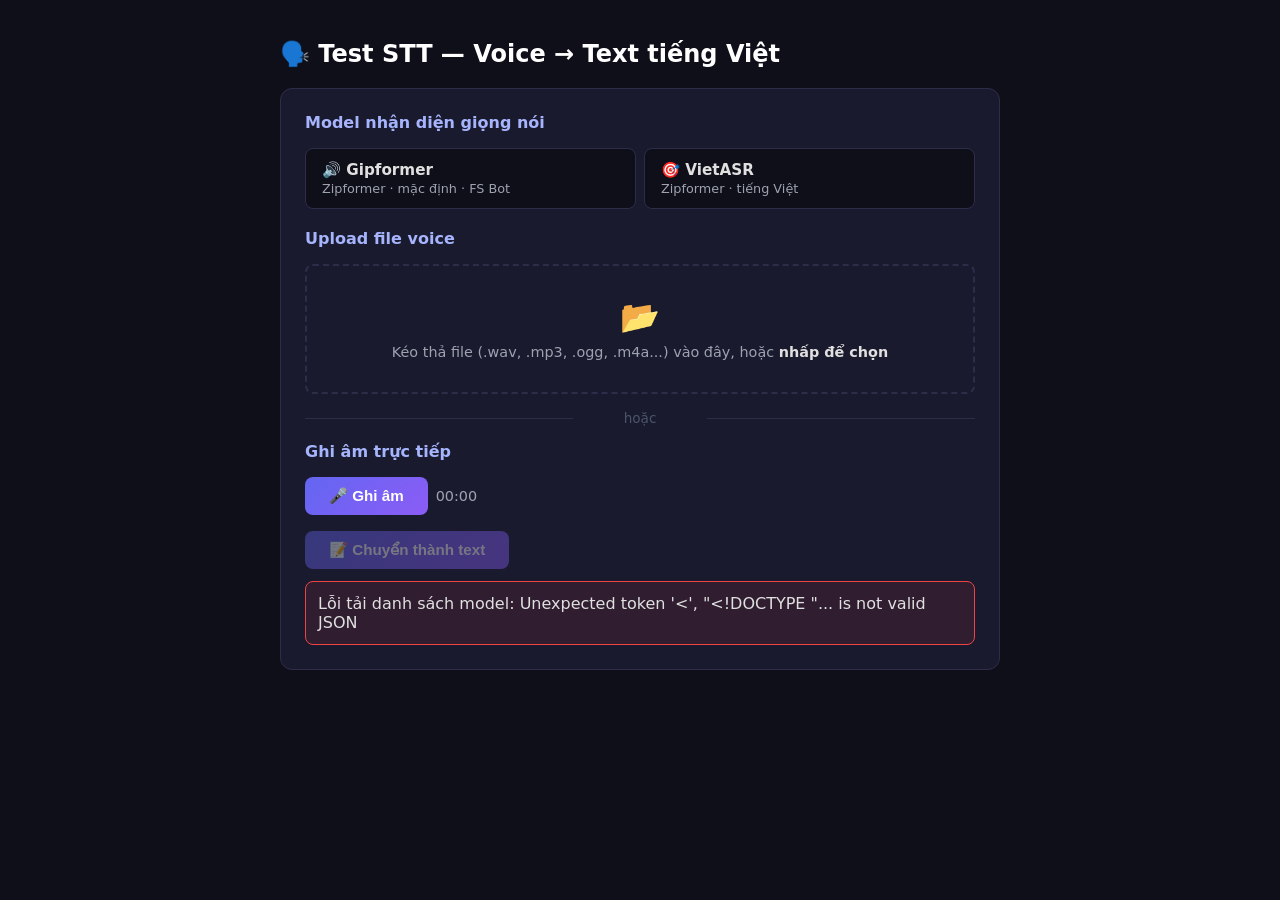
==== freeswitch_agent/client/stt-test.html @ 10cd0c50 "Add TTS test page and STT test page with Silero VAD segmentation - /tts-test: Text → Voice, chọn 1 t" ====
<!DOCTYPE html>
<html lang="vi">
<head>
  <meta charset="UTF-8">
  <meta name="viewport" content="width=device-width, initial-scale=1.0">
  <title>STT Test - Voice to Text</title>
  <style>
    * { box-sizing: border-box; margin: 0; padding: 0; }
    body { font-family: system-ui, -apple-system, sans-serif; background: #0f0f1a; color: #e0e0e0; min-height: 100vh; display: flex; justify-content: center; padding: 20px; }
    .container { max-width: 720px; width: 100%; }
    h1 { font-size: 1.5rem; margin: 20px 0; color: #fff; }
    .card { background: #1a1a2e; border: 1px solid #2d2d4a; border-radius: 12px; padding: 24px; margin-bottom: 16px; }
    .card-title { font-size: 1rem; font-weight: 600; margin-bottom: 16px; color: #a5b4fc; }

    .upload-zone { border: 2px dashed #2d2d4a; border-radius: 8px; padding: 32px; text-align: center; cursor: pointer; transition: 0.2s; }
    .upload-zone:hover, .upload-zone.dragover { border-color: #6366f1; background: rgba(99,102,241,0.08); }
    .upload-zone.has-file { border-color: #22c55e; background: rgba(34,197,94,0.05); }
    .upload-icon { font-size: 2rem; margin-bottom: 8px; }
    .upload-text { color: #9ca3af; font-size: 0.9rem; }
    .upload-text strong { color: #e0e0e0; }
    .file-info { display: none; margin-top: 12px; padding: 8px 12px; background: #0f0f1a; border-radius: 6px; font-size: 0.85rem; color: #9ca3af; }
    .file-info.show { display: block; }

    .btn { padding: 10px 24px; border: none; border-radius: 8px; font-weight: 600; cursor: pointer; font-size: 0.95rem; transition: 0.2s; }
    .btn-primary { background: linear-gradient(135deg, #6366f1, #8b5cf6); color: #fff; }
    .btn-primary:hover { opacity: 0.9; }
    .btn-primary:disabled { opacity: 0.4; cursor: not-allowed; }
    .btn-row { margin-top: 16px; display: flex; gap: 8px; align-items: center; }

    .recorder-bar { display: flex; gap: 8px; align-items: center; margin-top: 12px; }
    .recorder-bar .btn { flex-shrink: 0; }
    .record-timer { font-size: 0.9rem; color: #9ca3af; font-variant-numeric: tabular-nums; }
    .record-timer.recording { color: #ef4444; }
    #record-btn.recording { background: #ef4444; animation: pulse 1s infinite; }
    @keyframes pulse { 0%, 100% { opacity: 1; } 50% { opacity: 0.6; } }

    .form-row { margin-top: 14px; }
    .form-row .label { font-size: 0.8rem; color: #9ca3af; margin-bottom: 6px; }
    .model-options { display: flex; gap: 8px; flex-wrap: wrap; }
    .model-chip { flex: 1; min-width: 200px; padding: 12px 16px; border: 1px solid #2d2d4a; border-radius: 8px; background: #0f0f1a; color: #e0e0e0; cursor: pointer; transition: 0.2s; text-align: left; }
    .model-chip:hover { border-color: #6366f1; }
    .model-chip.selected { border-color: #6366f1; background: rgba(99,102,241,0.1); }
    .model-chip .model-name { font-weight: 600; font-size: 0.95rem; }
    .model-chip .model-desc { font-size: 0.8rem; color: #9ca3af; margin-top: 2px; }
    .model-chip.disabled { opacity: 0.4; cursor: not-allowed; }

    .status { margin-top: 12px; padding: 12px; border-radius: 8px; display: none; }
    .status.show { display: block; }
    .status.loading { background: rgba(99,102,241,0.1); border: 1px solid #6366f1; }
    .status.success { background: rgba(34,197,94,0.1); border: 1px solid #22c55e; }
    .status.error { background: rgba(239,68,68,0.1); border: 1px solid #ef4444; }
    .status .spinner { display: inline-block; width: 16px; height: 16px; border: 2px solid #6366f1; border-top-color: transparent; border-radius: 50%; animation: spin 0.8s linear infinite; margin-right: 8px; vertical-align: middle; }
    @keyframes spin { to { transform: rotate(360deg); } }

    .result-section { margin-top: 16px; }
    .result-section .label { font-size: 0.8rem; color: #6b7280; text-transform: uppercase; letter-spacing: 0.05em; margin-bottom: 4px; }
    .result-section .value { background: #0f0f1a; padding: 12px; border-radius: 6px; font-size: 1.05rem; line-height: 1.6; white-space: pre-wrap; word-break: break-word; color: #fff; }
    .timing { font-size: 0.8rem; color: #6b7280; margin-top: 8px; }

    .segments { margin-top: 4px; display: flex; flex-direction: column; gap: 6px; }
    .segment { display: flex; gap: 10px; background: #0f0f1a; border: 1px solid #2d2d4a; border-radius: 6px; padding: 8px 12px; align-items: flex-start; }
    .segment-time { font-size: 0.75rem; color: #6366f1; font-variant-numeric: tabular-nums; white-space: nowrap; padding-top: 2px; min-width: 108px; }
    .segment-text { font-size: 0.95rem; color: #e0e0e0; line-height: 1.5; }

    .hidden { display: none; }
    input[type="file"] { display: none; }

    .or-divider { text-align: center; color: #4a5568; font-size: 0.85rem; margin: 16px 0; position: relative; }
    .or-divider::before, .or-divider::after { content: ''; position: absolute; top: 50%; width: 40%; height: 1px; background: #2d2d4a; }
    .or-divider::before { left: 0; }
    .or-divider::after { right: 0; }
  </style>
</head>
<body>
<div class="container">
  <h1>🗣️ Test STT — Voice → Text tiếng Việt</h1>

  <div class="card">
    <div class="card-title">Model nhận diện giọng nói</div>
    <div class="model-options" id="model-options">
      <div class="model-chip" data-model="gipformer">
        <div class="model-name">🔊 Gipformer</div>
        <div class="model-desc">Zipformer · mặc định · FS Bot</div>
      </div>
      <div class="model-chip" data-model="vietasr">
        <div class="model-name">🎯 VietASR</div>
        <div class="model-desc">Zipformer · tiếng Việt</div>
      </div>
    </div>

    <div class="card-title" style="margin-top:20px;">Upload file voice</div>
    <div class="upload-zone" id="drop-zone">
      <div class="upload-icon">📂</div>
      <div class="upload-text">Kéo thả file (.wav, .mp3, .ogg, .m4a...) vào đây, hoặc <strong>nhấp để chọn</strong></div>
      <div class="file-info" id="file-info"></div>
    </div>
    <input type="file" id="file-input" accept=".wav,.mp3,.ogg,.m4a,.flac,.aac,audio/*">

    <div class="or-divider">hoặc</div>

    <div class="card-title">Ghi âm trực tiếp</div>
    <div class="recorder-bar">
      <button class="btn btn-primary" id="record-btn">🎤 Ghi âm</button>
      <span class="record-timer" id="record-timer">00:00</span>
    </div>
    <div class="file-info" id="recorded-info"></div>

    <div class="btn-row">
      <button class="btn btn-primary" id="submit-btn" disabled>📝 Chuyển thành text</button>
    </div>

    <div class="status" id="status"></div>
  </div>

  <div class="card hidden" id="result-card">
    <div class="card-title">Kết quả nhận diện</div>
    <div class="result-section">
      <div class="label">📝 Văn bản</div>
      <div class="value" id="result-text"></div>
    </div>

    <div class="result-section hidden" id="segments-section">
      <div class="label">📑 Đoạn theo khoảng lặng <span id="segments-count"></span></div>
      <div class="segments" id="segments-container"></div>
    </div>

    <div class="timing" id="timing"></div>
  </div>
</div>

<script>
const modelOptions = document.getElementById('model-options');
const dropZone = document.getElementById('drop-zone');
const fileInput = document.getElementById('file-input');
const fileInfo = document.getElementById('file-info');
const submitBtn = document.getElementById('submit-btn');
const statusDiv = document.getElementById('status');
const resultCard = document.getElementById('result-card');
const resultText = document.getElementById('result-text');
const timingDiv = document.getElementById('timing');
const segmentsSection = document.getElementById('segments-section');
const segmentsContainer = document.getElementById('segments-container');
const segmentsCount = document.getElementById('segments-count');

const recordBtn = document.getElementById('record-btn');
const recordTimer = document.getElementById('record-timer');
const recordedInfo = document.getElementById('recorded-info');

let selectedModel = null;
let selectedFile = null;
let mediaRecorder = null;
let recordingChunks = [];
let recordingStartTime = null;
let recordingTimer = null;

// ── Load models ──
async function loadModels() {
  try {
    const resp = await fetch('/stt/models');
    const data = await resp.json();
    const models = data.models || [];
    modelOptions.innerHTML = '';
    models.forEach(m => {
      const chip = document.createElement('div');
      chip.className = 'model-chip' + (m.available ? '' : ' disabled');
      chip.dataset.model = m.name;
      chip.innerHTML = `<div class="model-name">${m.label.split(' ')[0]} ${m.default ? '· mặc định' : ''}</div>
                        <div class="model-desc">${m.label}</div>`;
      chip.addEventListener('click', () => selectModel(m.name, chip));
      modelOptions.appendChild(chip);
      if (m.default && m.available) selectModel(m.name, chip);
    });
    if (!selectedModel) showStatus('error', 'Không có model nào khả dụng.');
  } catch (e) {
    showStatus('error', 'Lỗi tải danh sách model: ' + e.message);
  }
}

function selectModel(name, chip) {
  if (chip && chip.classList.contains('disabled')) return;
  selectedModel = name;
  document.querySelectorAll('.model-chip').forEach(c => c.classList.remove('selected'));
  if (chip) chip.classList.add('selected');
}

// ── Drag & drop ──
dropZone.addEventListener('click', () => fileInput.click());
dropZone.addEventListener('dragover', (e) => { e.preventDefault(); dropZone.classList.add('dragover'); });
dropZone.addEventListener('dragleave', () => dropZone.classList.remove('dragover'));
dropZone.addEventListener('drop', (e) => {
  e.preventDefault();
  dropZone.classList.remove('dragover');
  const files = e.dataTransfer.files;
  if (files.length > 0) handleFile(files[0]);
});

fileInput.addEventListener('change', () => {
  if (fileInput.files.length > 0) handleFile(fileInput.files[0]);
});

function handleFile(file) {
  selectedFile = file;
  dropZone.classList.add('has-file');
  fileInfo.textContent = `📄 ${file.name} (${(file.size / 1024).toFixed(1)} KB)`;
  fileInfo.classList.add('show');
  updateSubmitState();
  hideStatus();
}

// ── Recording (tương tự upload-test: chuyển mic → WAV 16kHz mono) ──
recordBtn.addEventListener('click', async () => {
  if (mediaRecorder && mediaRecorder.state === 'recording') {
    stopRecording();
    return;
  }
  try {
    const stream = await navigator.mediaDevices.getUserMedia({ audio: true });
    startRecording(stream);
  } catch (e) {
    showStatus('error', 'Không thể truy cập microphone: ' + e.message);
  }
});

function startRecording(stream) {
  recordingChunks = [];
  mediaRecorder = new MediaRecorder(stream, {
    mimeType: MediaRecorder.isTypeSupported('audio/webm') ? 'audio/webm' : 'audio/mp4',
  });

  mediaRecorder.ondataavailable = (e) => {
    if (e.data.size > 0) recordingChunks.push(e.data);
  };

  mediaRecorder.onstop = async () => {
    stream.getTracks().forEach(t => t.stop());

    const blob = new Blob(recordingChunks);
    try {
      const arrayBuffer = await blob.arrayBuffer();
      const audioCtx = new (window.AudioContext || window.webkitAudioContext)();
      const audioBuffer = await audioCtx.decodeAudioData(arrayBuffer);

      // Convert to mono 16000Hz WAV
      const srcRate = audioBuffer.sampleRate;
      const srcData = audioBuffer.getChannelData(0);
      const targetRate = 16000;
      const ratio = targetRate / srcRate;
      const dstLen = Math.round(srcData.length * ratio);
      const dstData = new Float32Array(dstLen);

      for (let i = 0; i < dstLen; i++) {
        const srcIdx = i / ratio;
        const lo = Math.floor(srcIdx);
        const hi = Math.min(lo + 1, srcData.length - 1);
        const frac = srcIdx - lo;
        dstData[i] = srcData[lo] * (1 - frac) + srcData[hi] * frac;
      }

      const int16 = new Int16Array(dstLen);
      for (let i = 0; i < dstLen; i++) {
        const s = Math.max(-1, Math.min(1, dstData[i]));
        int16[i] = s < 0 ? s * 32768 : s * 32767;
      }

      // Build WAV header
      const wavHeader = new ArrayBuffer(44);
      const dv = new DataView(wavHeader);
      dv.setUint32(0, 0x52494646, false); // RIFF
      dv.setUint32(4, 36 + dstLen * 2, true);
      dv.setUint32(8, 0x57415645, false); // WAVE
      dv.setUint32(12, 0x666D7420, false); // fmt
      dv.setUint32(16, 16, true);
      dv.setUint16(20, 1, true); // PCM
      dv.setUint16(22, 1, true); // mono
      dv.setUint32(24, targetRate, true);
      dv.setUint32(28, targetRate * 2, true);
      dv.setUint16(32, 2, true);
      dv.setUint16(34, 16, true);
      dv.setUint32(36, 0x64617461, false); // data
      dv.setUint32(40, dstLen * 2, true);

      const wavBlob = new Blob([wavHeader, int16.buffer]);
      const fileName = `recording_${Date.now()}.wav`;

      selectedFile = new File([wavBlob], fileName, { type: 'audio/wav' });
      recordedInfo.textContent = `🎤 ${fileName} (${(selectedFile.size / 1024).toFixed(1)} KB, ${targetRate}Hz)`;
      recordedInfo.classList.add('show');
      updateSubmitState();
      showStatus('success', 'Ghi âm thành công! Nhấn "Chuyển thành text" để nhận diện.');
    } catch (e) {
      showStatus('error', 'Lỗi xử lý audio: ' + e.message);
    }
  };

  mediaRecorder.start();
  recordBtn.textContent = '⏹ Dừng';
  recordBtn.classList.add('recording');
  recordingStartTime = Date.now();
  recordingTimer = setInterval(updateTimer, 100);
}

function stopRecording() {
  if (mediaRecorder && mediaRecorder.state === 'recording') {
    mediaRecorder.stop();
    recordBtn.textContent = '🎤 Ghi âm';
    recordBtn.classList.remove('recording');
    clearInterval(recordingTimer);
    recordingTimer = null;
  }
}

function updateTimer() {
  if (!recordingStartTime) return;
  const elapsed = Math.floor((Date.now() - recordingStartTime) / 1000);
  const m = String(Math.floor(elapsed / 60)).padStart(2, '0');
  const s = String(elapsed % 60).padStart(2, '0');
  recordTimer.textContent = `${m}:${s}`;
  recordTimer.classList.add('recording');
}

// ── Submit state ──
function updateSubmitState() {
  submitBtn.disabled = !selectedFile || !selectedModel;
}

// ── Submit ──
submitBtn.addEventListener('click', async () => {
  if (!selectedFile || !selectedModel) return;

  submitBtn.disabled = true;
  showStatus('loading', `⏳ Đang nhận diện bằng ${selectedModel}... (lần đầu có thể mất 10-30s do load model)`);

  const formData = new FormData();
  formData.append('file', selectedFile);
  formData.append('model', selectedModel);

  try {
    const resp = await fetch('/stt', {
      method: 'POST',
      body: formData,
    });
    const data = await resp.json();

    if (!resp.ok || !data.success) {
      showStatus('error', data.detail || data.error || ('HTTP ' + resp.status));
      submitBtn.disabled = false;
      updateSubmitState();
      return;
    }

    resultCard.classList.remove('hidden');
    resultText.textContent = data.text || '(không nhận diện được giọng nói)';
    showStatus('success', '✅ Nhận diện thành công!');
    timingDiv.textContent =
      `⏱ Model: ${data.model} · Audio: ${data.duration_s}s · Xử lý: ${data.processing_time_s}s` +
      (data.segmented ? ` · ${data.segments.length} đoạn` : '');

    // Render segments với timestamp
    if (data.segments && data.segments.length > 1) {
      segmentsSection.classList.remove('hidden');
      segmentsCount.textContent = `(${data.segments.length})`;
      segmentsContainer.innerHTML = data.segments.map(s =>
        `<div class="segment">
           <span class="segment-time">[${fmtTime(s.start_s)} – ${fmtTime(s.end_s)}]</span>
           <span class="segment-text">${escapeHtml(s.text)}</span>
         </div>`
      ).join('');
    } else {
      segmentsSection.classList.add('hidden');
    }
  } catch (e) {
    showStatus('error', 'Lỗi kết nối: ' + e.message);
  }

  updateSubmitState();
});

// ── UI helpers ──
function fmtTime(sec) {
  const m = Math.floor(sec / 60);
  const s = sec - m * 60;
  return `${m}:${s < 10 ? '0' : ''}${s.toFixed(1)}`;
}

function escapeHtml(str) {
  return String(str || '').replace(/[&<>"']/g, c => ({
    '&': '&amp;', '<': '&lt;', '>': '&gt;', '"': '&quot;', "'": '&#39;'
  })[c]);
}

function showStatus(type, msg) {
  statusDiv.className = 'status show ' + type;
  if (type === 'loading') {
    statusDiv.innerHTML = `<span class="spinner"></span> ${msg}`;
  } else {
    statusDiv.textContent = msg;
  }
}

function hideStatus() {
  statusDiv.className = 'status';
}

// ── Init ──
loadModels();
</script>
</body>
</html>
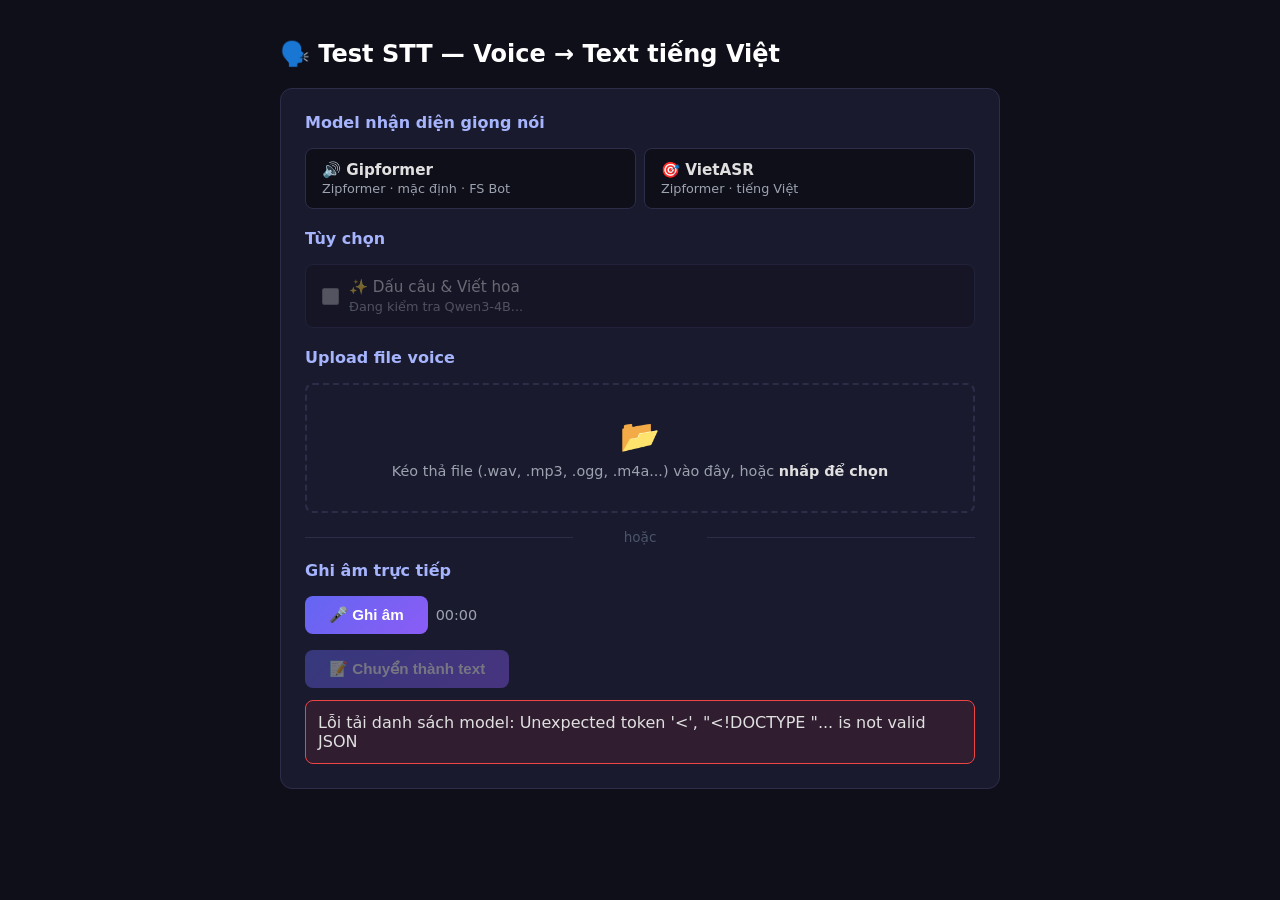
==== commit af582b3b: "Add optional LLM postprocess (Qwen3-4B) for STT: punctuation, capitalization - /stt nhận postprocess" ====
--- a/freeswitch_agent/client/stt-test.html
+++ b/freeswitch_agent/client/stt-test.html
@@ -37,6 +37,14 @@
     .form-row { margin-top: 14px; }
     .form-row .label { font-size: 0.8rem; color: #9ca3af; margin-bottom: 6px; }
     .model-options { display: flex; gap: 8px; flex-wrap: wrap; }
+    .postprocess-toggle { display: flex; align-items: center; gap: 10px; padding: 12px 16px; border: 1px solid #2d2d4a; border-radius: 8px; background: #0f0f1a; cursor: pointer; transition: 0.2s; user-select: none; }
+    .postprocess-toggle:hover { border-color: #6366f1; }
+    .postprocess-toggle input { accent-color: #8b5cf6; width: 17px; height: 17px; cursor: pointer; }
+    .postprocess-toggle .label-text { font-size: 0.95rem; font-weight: 500; }
+    .postprocess-toggle .sub { font-size: 0.8rem; color: #9ca3af; }
+    .postprocess-toggle.disabled { opacity: 0.4; cursor: not-allowed; }
+    .postprocess-toggle.disabled input { cursor: not-allowed; }
+
     .model-chip { flex: 1; min-width: 200px; padding: 12px 16px; border: 1px solid #2d2d4a; border-radius: 8px; background: #0f0f1a; color: #e0e0e0; cursor: pointer; transition: 0.2s; text-align: left; }
     .model-chip:hover { border-color: #6366f1; }
     .model-chip.selected { border-color: #6366f1; background: rgba(99,102,241,0.1); }
@@ -88,6 +96,15 @@
       </div>
     </div>
 
+    <div class="card-title" style="margin-top:20px;">Tùy chọn</div>
+    <label class="postprocess-toggle disabled" id="postprocess-toggle">
+      <input type="checkbox" id="postprocess-cb" disabled>
+      <span>
+        <span class="label-text">✨ Dấu câu &amp; Viết hoa</span><br>
+        <span class="sub" id="postprocess-sub">Đang kiểm tra Qwen3-4B...</span>
+      </span>
+    </label>
+
     <div class="card-title" style="margin-top:20px;">Upload file voice</div>
     <div class="upload-zone" id="drop-zone">
       <div class="upload-icon">📂</div>
@@ -130,6 +147,9 @@
 
 <script>
 const modelOptions = document.getElementById('model-options');
+const postprocessToggle = document.getElementById('postprocess-toggle');
+const postprocessCb = document.getElementById('postprocess-cb');
+const postprocessSub = document.getElementById('postprocess-sub');
 const dropZone = document.getElementById('drop-zone');
 const fileInput = document.getElementById('file-input');
 const fileInfo = document.getElementById('file-info');
@@ -160,6 +180,17 @@
     const data = await resp.json();
     const models = data.models || [];
     modelOptions.innerHTML = '';
+
+    // LLM postprocess (dấu câu & viết hoa)
+    if (data.postprocess && data.postprocess.available) {
+      postprocessToggle.classList.remove('disabled');
+      postprocessCb.disabled = false;
+      postprocessSub.textContent = `Qwen3-4B · dấu câu, viết hoa, chia đoạn, giữ nội dung`;
+    } else {
+      postprocessCb.checked = false;
+      postprocessSub.textContent = 'Không khả dụng (thiếu Qwen3-4B trên Ollama)';
+    }
+
     models.forEach(m => {
       const chip = document.createElement('div');
       chip.className = 'model-chip' + (m.available ? '' : ' disabled');
@@ -333,6 +364,7 @@
   const formData = new FormData();
   formData.append('file', selectedFile);
   formData.append('model', selectedModel);
+  if (postprocessCb.checked) formData.append('postprocess', 'true');
 
   try {
     const resp = await fetch('/stt', {
@@ -350,10 +382,11 @@
 
     resultCard.classList.remove('hidden');
     resultText.textContent = data.text || '(không nhận diện được giọng nói)';
-    showStatus('success', '✅ Nhận diện thành công!');
+    showStatus('success', '✅ Nhận diện thành công!' + (data.postprocess ? ' (đã định dạng bằng Qwen3-4B)' : ''));
     timingDiv.textContent =
       `⏱ Model: ${data.model} · Audio: ${data.duration_s}s · Xử lý: ${data.processing_time_s}s` +
-      (data.segmented ? ` · ${data.segments.length} đoạn` : '');
+      (data.segmented ? ` · ${data.segments.length} đoạn` : '') +
+      (data.postprocess ? ` · ✨ dấu câu/viết hoa` : '');
 
     // Render segments với timestamp
     if (data.segments && data.segments.length > 1) {
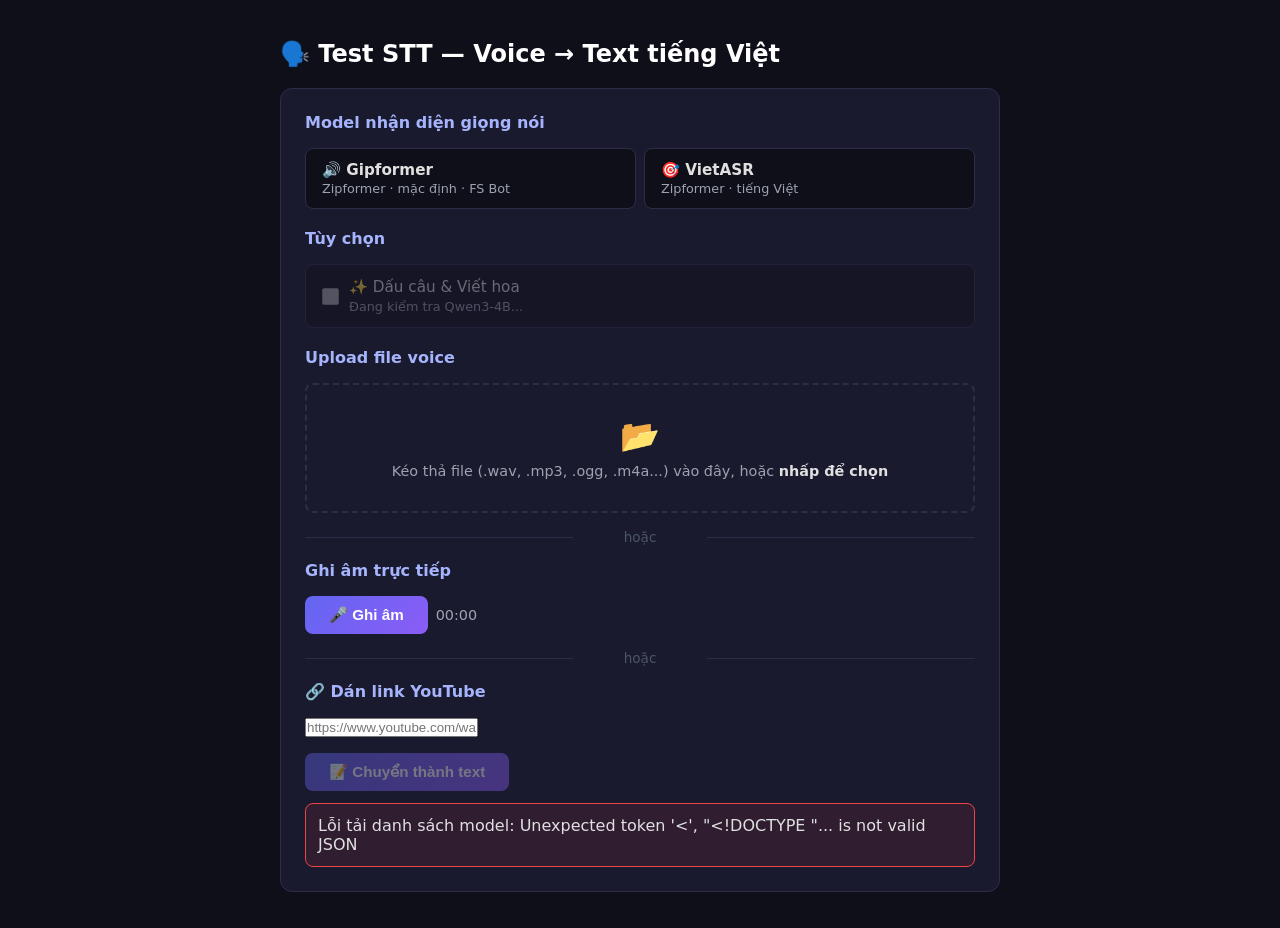
==== commit bbbe55a9: "Add STT from YouTube link (POST /stt/url) + fix OOM on continuous audio - /stt/url: nhận link YouTub" ====
--- a/freeswitch_agent/client/stt-test.html
+++ b/freeswitch_agent/client/stt-test.html
@@ -122,6 +122,13 @@
     </div>
     <div class="file-info" id="recorded-info"></div>
 
+    <div class="or-divider">hoặc</div>
+
+    <div class="card-title">🔗 Dán link YouTube</div>
+    <div class="form-row">
+      <input type="text" id="url-input" placeholder="https://www.youtube.com/watch?v=... hoặc https://youtu.be/...">
+    </div>
+
     <div class="btn-row">
       <button class="btn btn-primary" id="submit-btn" disabled>📝 Chuyển thành text</button>
     </div>
@@ -150,6 +157,7 @@
 const postprocessToggle = document.getElementById('postprocess-toggle');
 const postprocessCb = document.getElementById('postprocess-cb');
 const postprocessSub = document.getElementById('postprocess-sub');
+const urlInput = document.getElementById('url-input');
 const dropZone = document.getElementById('drop-zone');
 const fileInput = document.getElementById('file-input');
 const fileInfo = document.getElementById('file-info');
@@ -237,6 +245,11 @@
   updateSubmitState();
   hideStatus();
 }
+
+urlInput.addEventListener('input', () => {
+  updateSubmitState();
+  hideStatus();
+});
 
 // ── Recording (tương tự upload-test: chuyển mic → WAV 16kHz mono) ──
 recordBtn.addEventListener('click', async () => {
@@ -351,23 +364,28 @@
 
 // ── Submit state ──
 function updateSubmitState() {
-  submitBtn.disabled = !selectedFile || !selectedModel;
+  submitBtn.disabled = (!selectedFile && !urlInput.value.trim()) || !selectedModel;
 }
 
 // ── Submit ──
 submitBtn.addEventListener('click', async () => {
-  if (!selectedFile || !selectedModel) return;
+  const useUrl = urlInput.value.trim() !== '';
+  if ((!selectedFile && !useUrl) || !selectedModel) return;
 
   submitBtn.disabled = true;
-  showStatus('loading', `⏳ Đang nhận diện bằng ${selectedModel}... (lần đầu có thể mất 10-30s do load model)`);
+  showStatus('loading',
+    useUrl
+      ? `⏳ Đang tải video + nhận diện bằng ${selectedModel}... (video dài có thể mất vài chục giây)`
+      : `⏳ Đang nhận diện bằng ${selectedModel}... (lần đầu có thể mất 10-30s do load model)`);
 
   const formData = new FormData();
-  formData.append('file', selectedFile);
+  if (useUrl) formData.append('url', urlInput.value.trim());
+  else formData.append('file', selectedFile);
   formData.append('model', selectedModel);
   if (postprocessCb.checked) formData.append('postprocess', 'true');
 
   try {
-    const resp = await fetch('/stt', {
+    const resp = await fetch(useUrl ? '/stt/url' : '/stt', {
       method: 'POST',
       body: formData,
     });
@@ -386,7 +404,8 @@
     timingDiv.textContent =
       `⏱ Model: ${data.model} · Audio: ${data.duration_s}s · Xử lý: ${data.processing_time_s}s` +
       (data.segmented ? ` · ${data.segments.length} đoạn` : '') +
-      (data.postprocess ? ` · ✨ dấu câu/viết hoa` : '');
+      (data.postprocess ? ` · ✨ dấu câu/viết hoa` : '') +
+      (data.source ? ` · 🎬 ${data.source.slice(0, 60)}` : '');
 
     // Render segments với timestamp
     if (data.segments && data.segments.length > 1) {
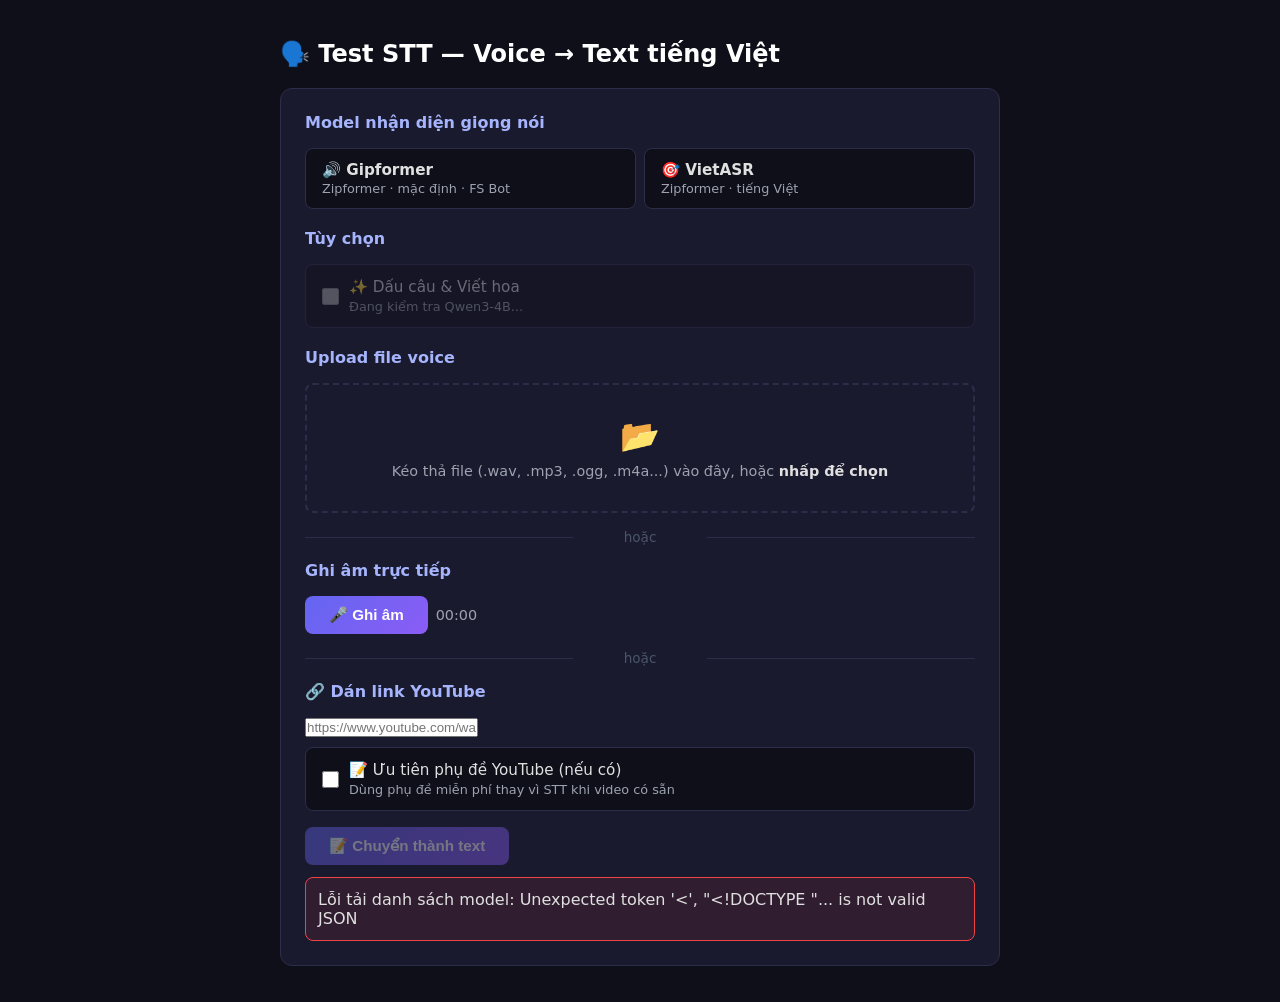
==== commit 2b911365: "Add optional "use YouTube free subtitles" for /stt/url - /stt/url nhận use_subtitles param: nếu bật " ====
--- a/freeswitch_agent/client/stt-test.html
+++ b/freeswitch_agent/client/stt-test.html
@@ -128,6 +128,13 @@
     <div class="form-row">
       <input type="text" id="url-input" placeholder="https://www.youtube.com/watch?v=... hoặc https://youtu.be/...">
     </div>
+    <label class="postprocess-toggle" style="margin-top:10px;">
+      <input type="checkbox" id="subtitle-cb">
+      <span>
+        <span class="label-text">📝 Ưu tiên phụ đề YouTube (nếu có)</span><br>
+        <span class="sub">Dùng phụ đề miễn phí thay vì STT khi video có sẵn</span>
+      </span>
+    </label>
 
     <div class="btn-row">
       <button class="btn btn-primary" id="submit-btn" disabled>📝 Chuyển thành text</button>
@@ -157,6 +164,7 @@
 const postprocessToggle = document.getElementById('postprocess-toggle');
 const postprocessCb = document.getElementById('postprocess-cb');
 const postprocessSub = document.getElementById('postprocess-sub');
+const subtitleCb = document.getElementById('subtitle-cb');
 const urlInput = document.getElementById('url-input');
 const dropZone = document.getElementById('drop-zone');
 const fileInput = document.getElementById('file-input');
@@ -383,6 +391,7 @@
   else formData.append('file', selectedFile);
   formData.append('model', selectedModel);
   if (postprocessCb.checked) formData.append('postprocess', 'true');
+  if (useUrl && subtitleCb.checked) formData.append('use_subtitles', 'true');
 
   try {
     const resp = await fetch(useUrl ? '/stt/url' : '/stt', {
@@ -400,9 +409,12 @@
 
     resultCard.classList.remove('hidden');
     resultText.textContent = data.text || '(không nhận diện được giọng nói)';
-    showStatus('success', '✅ Nhận diện thành công!' + (data.postprocess ? ' (đã định dạng bằng Qwen3-4B)' : ''));
+    const isSubtitle = data.source_type === 'subtitle';
+    showStatus('success',
+      isSubtitle ? '✅ Dùng phụ đề YouTube!' : '✅ Nhận diện thành công!' + (data.postprocess ? ' (đã định dạng bằng Qwen3-4B)' : ''));
     timingDiv.textContent =
-      `⏱ Model: ${data.model} · Audio: ${data.duration_s}s · Xử lý: ${data.processing_time_s}s` +
+      `⏱ ${isSubtitle ? '📝 Phụ đề YouTube' : `Model: ${data.model}`} · Audio: ${data.duration_s}s` +
+      (isSubtitle ? ' · (bỏ qua STT)' : ` · Xử lý: ${data.processing_time_s}s`) +
       (data.segmented ? ` · ${data.segments.length} đoạn` : '') +
       (data.postprocess ? ` · ✨ dấu câu/viết hoa` : '') +
       (data.source ? ` · 🎬 ${data.source.slice(0, 60)}` : '');
